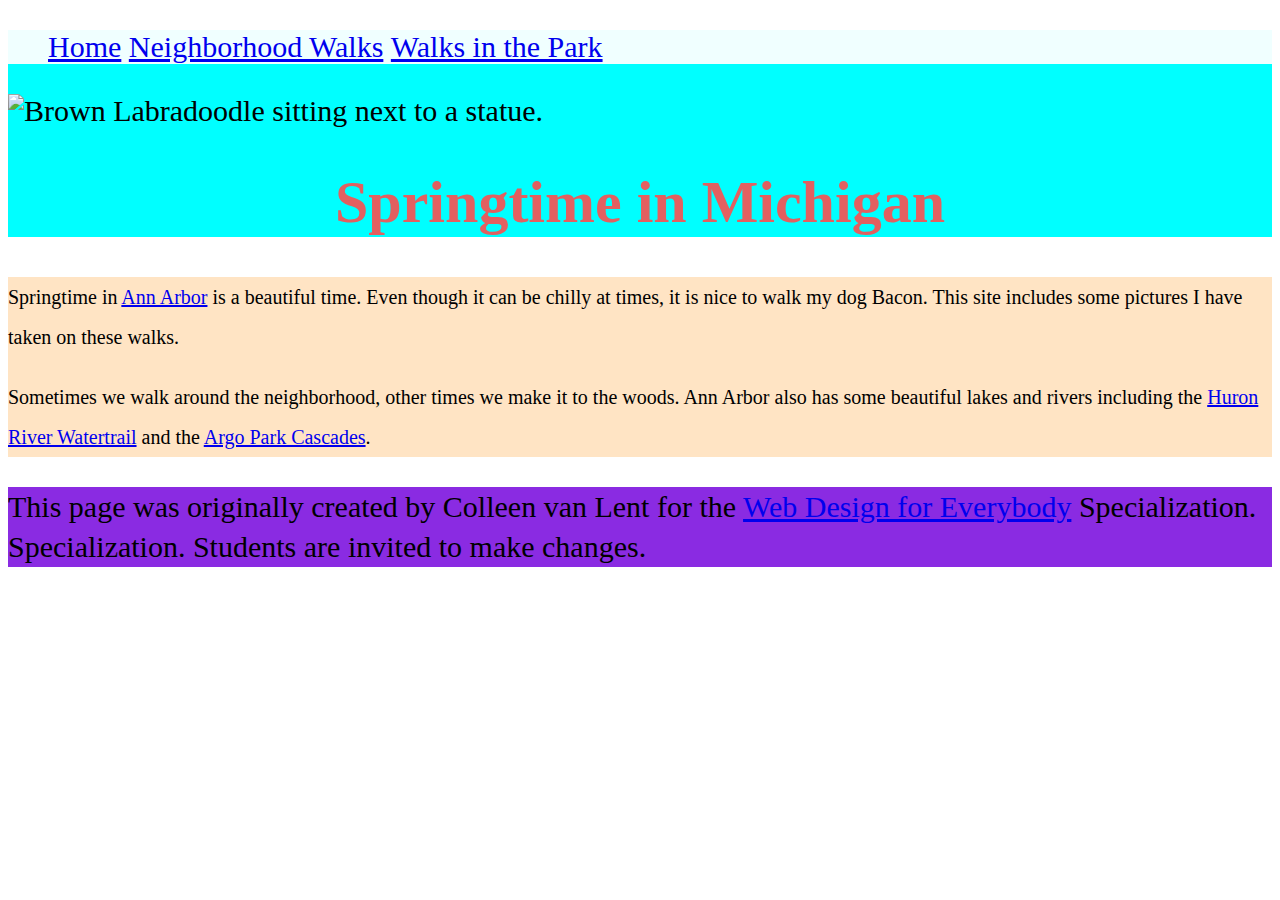
==== index.html @ 85970485 "yes" ====
<!DOCTYPE html>
<html lang="en">

<head>
  <meta charset="utf-8">
  <meta name="viewport" content="width=device-width">
  <title>Springtime In Michigan</title>
  <!-- You will need to link to the CSS file -->
   <link rel="stylesheet" href="css/myStyle.css">
</head>

<body>
  <header>
    <nav>
      <ul>
        <li><a href="index.html">Home</a></li>
        <li><a href="neighborhood.html">Neighborhood Walks</a></li>
        <li><a href="parks.html">Walks in the Park</a></li>
      </ul>
    </nav>
    <img src="images/BaconGallupPark.jpg" width="200" alt="Brown Labradoodle sitting next to a statue.">
    <h1>Springtime in Michigan</h1>
  </header>
  <main>
    <p>Springtime in <a href="https://www.michigan.org/city/ann-arbor">Ann Arbor</a> is a beautiful time. Even though
      it can be chilly at times, it is nice to walk my dog Bacon. This site includes some pictures I have taken on
      these walks. </p>

    <p>Sometimes we walk around the neighborhood, other times we make it to the woods. Ann Arbor also has some
      beautiful lakes and rivers including the <a
        href="https://www.annarbor.org/things-to-do/recreation-outdoors/huron-river/">Huron River Watertrail</a> and
      the <a href="https://www.a2gov.org/departments/Parks-Recreation/parks-places/argo/pages/default.aspx">Argo Park
        Cascades</a>.</p>

  </main>
  <footer>
    <p>This page was originally created by Colleen van Lent for the <a
        href="https://www.coursera.org/specializations/web-design"> Web Design for Everybody</a> Specialization.
      Specialization. Students are invited to make changes.</p>
  </footer>

</body>

</html>
---- css/myStyle.css ----
body{
    font-family: 'Times New Roman', Times, serif;
    font-size: 30px;
}
header{
    background-color: aqua;
}
nav{
    background-color: azure;
}
main{
    background-color: bisque;
    font-size: 20px;
}
footer{
    background-color: blueviolet;
}
li{
    display: inline;
    width: 10px;
}
h1{
    text-align: center;
    font-family: 'Times New Roman', Times, serif;
    color: #e26060;
}
p{
    line-height: 40px;
}
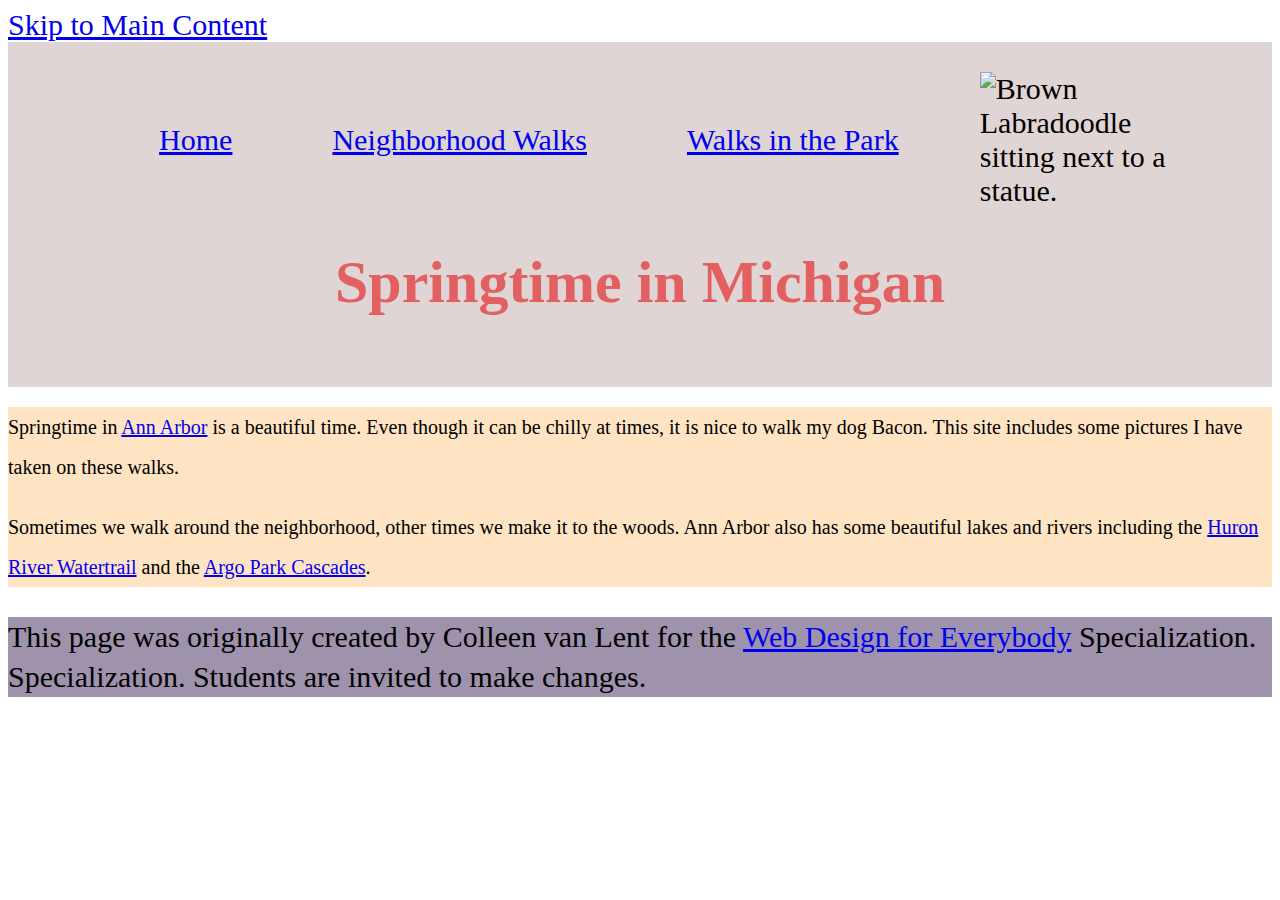
==== commit fbc9796f: "yes" ====
--- a/index.html
+++ b/index.html
@@ -10,6 +10,7 @@
 </head>
 
 <body>
+  <a  href="#main">Skip to Main Content</a>
   <header>
     <nav>
       <ul>
@@ -21,7 +22,7 @@
     <img src="images/BaconGallupPark.jpg" width="200" alt="Brown Labradoodle sitting next to a statue.">
     <h1>Springtime in Michigan</h1>
   </header>
-  <main>
+  <main id="main">
     <p>Springtime in <a href="https://www.michigan.org/city/ann-arbor">Ann Arbor</a> is a beautiful time. Even though
       it can be chilly at times, it is nice to walk my dog Bacon. This site includes some pictures I have taken on
       these walks. </p>
--- a/css/myStyle.css
+++ b/css/myStyle.css
@@ -2,27 +2,55 @@
     font-family: 'Times New Roman', Times, serif;
     font-size: 30px;
 }
+/* header */
 header{
-    background-color: aqua;
+    background-color:#e0d5d5;
+    display: grid;
+    grid-template-areas: 'nav img' 
+                        'ha ha';
+    padding: 30px;
 }
+
 nav{
-    background-color: azure;
+    grid-area: nav;
+    display: block;
+    align-content: center;
 }
+header img{
+    grid-area: img;
+}
+ul{
+    list-style-type: none;
+    display: flex;
+    flex-wrap: wrap;
+    justify-content: center;
+}
+li{
+    margin:0 50px;
+}
+h1{ display: block;
+    grid-area: ha;
+    text-align: center;
+    font-family: 'Times New Roman', Times, serif;
+    color: #e26060;
+}
+/* main */
 main{
     background-color: bisque;
     font-size: 20px;
 }
+.flex-box{
+    display: flex;
+    flex-wrap: wrap;
+    justify-content: center;
+}
+.flex-box img{
+    
+    width: 25%;
+    margin: 20px;
+}
 footer{
-    background-color: blueviolet;
-}
-li{
-    display: inline;
-    width: 10px;
-}
-h1{
-    text-align: center;
-    font-family: 'Times New Roman', Times, serif;
-    color: #e26060;
+    background-color: rgb(159, 146, 172);
 }
 p{
     line-height: 40px;
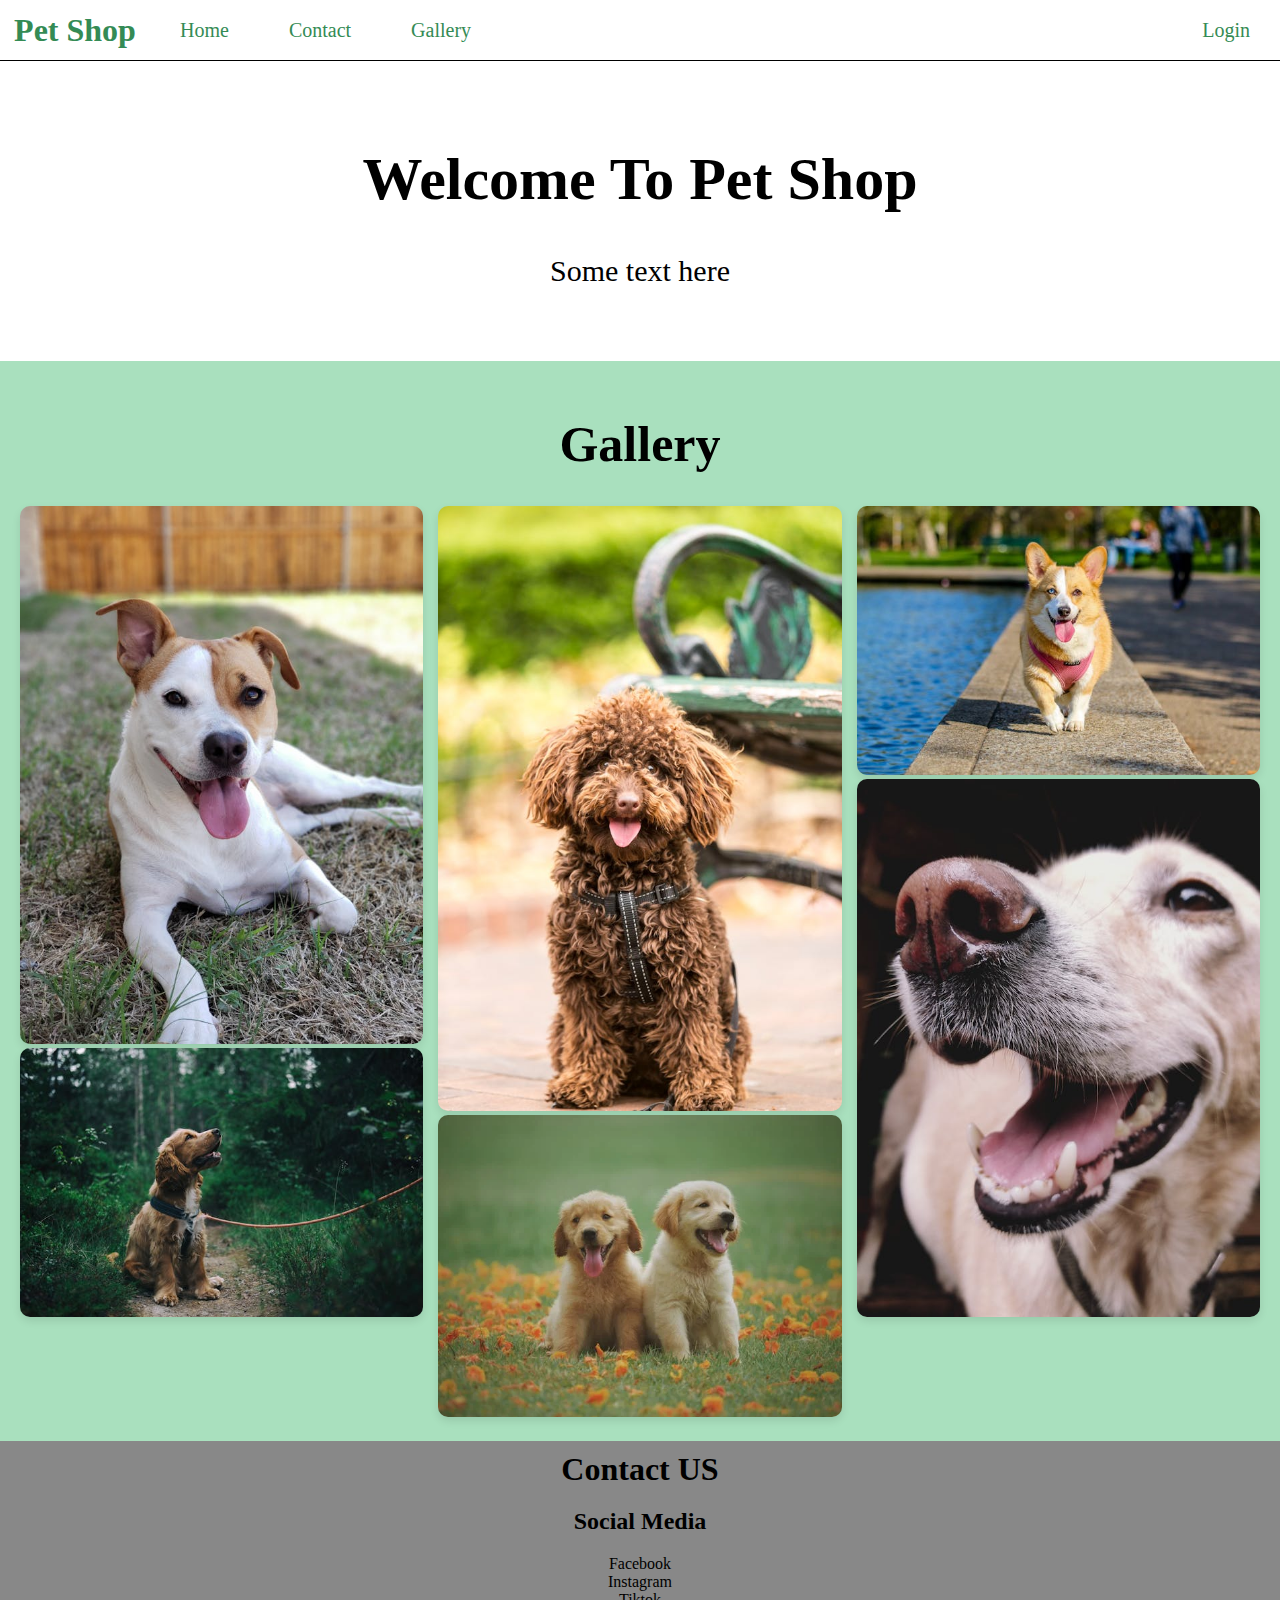
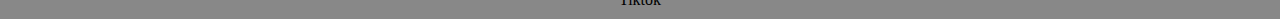
==== commit e3b67e05: "yes" ====
--- a/index.html
+++ b/index.html
@@ -3,43 +3,52 @@
 
 <head>
   <meta charset="utf-8">
-  <meta name="viewport" content="width=device-width">
-  <title>Springtime In Michigan</title>
-  <!-- You will need to link to the CSS file -->
-   <link rel="stylesheet" href="css/myStyle.css">
+  <meta name="viewport" content="width=device-width initial-scale=1.0">
+  <title>PetShop</title>
+  <link rel="stylesheet" href="css/myStyle.css">
 </head>
 
 <body>
-  <a  href="#main">Skip to Main Content</a>
-  <header>
+  <header class="header">
     <nav>
       <ul>
+        <li><h1>Pet Shop</h1></lik>
         <li><a href="index.html">Home</a></li>
-        <li><a href="neighborhood.html">Neighborhood Walks</a></li>
-        <li><a href="parks.html">Walks in the Park</a></li>
+        <li><a href="#contact">Contact</a></li>
+        <li><a href="#gallery">Gallery</a></li>
+        <li style="float: right;"><a href="login.html" >Login</a></li>
       </ul>
     </nav>
-    <img src="images/BaconGallupPark.jpg" width="200" alt="Brown Labradoodle sitting next to a statue.">
-    <h1>Springtime in Michigan</h1>
   </header>
-  <main id="main">
-    <p>Springtime in <a href="https://www.michigan.org/city/ann-arbor">Ann Arbor</a> is a beautiful time. Even though
-      it can be chilly at times, it is nice to walk my dog Bacon. This site includes some pictures I have taken on
-      these walks. </p>
+  <main>
+      <section class="welcome">
+        <h1>Welcome To Pet Shop</h1>
+        <p>Some text here</p>
+      </section>
+      <section class="gallery" id="gallery" >
+          <h1>Gallery</h1>
+          <div class="container">
+              <img src="images/pexels-photo-1078090.jpeg" alt="dog" width="300" height="400">
+              <img src="images/pexels-photo-1254140.jpeg" alt="dog" width="300" height="200" >
+              <img src="images/pexels-photo-1390784.jpeg" alt="dog" width="300" height="400">
+              <img src="images/pexels-photo-1108099.webp" alt="dog" width="300" height="200">
+              <img src="images/pexels-photo-58997.jpeg" alt="dog" width="300" height="200" >
+              <img src="images/pexels-photo-662417.jpeg" alt="dog" width="300" height="400">
 
-    <p>Sometimes we walk around the neighborhood, other times we make it to the woods. Ann Arbor also has some
-      beautiful lakes and rivers including the <a
-        href="https://www.annarbor.org/things-to-do/recreation-outdoors/huron-river/">Huron River Watertrail</a> and
-      the <a href="https://www.a2gov.org/departments/Parks-Recreation/parks-places/argo/pages/default.aspx">Argo Park
-        Cascades</a>.</p>
-
+          </div>
+      </section>
   </main>
-  <footer>
-    <p>This page was originally created by Colleen van Lent for the <a
-        href="https://www.coursera.org/specializations/web-design"> Web Design for Everybody</a> Specialization.
-      Specialization. Students are invited to make changes.</p>
+  <footer id="contact">
+    <h1>Contact US</h1>
+      <section>
+        <h2>Social Media</h2>
+      <ul>
+        <li><a>Facebook</a></li>
+        <li><a>Instagram</a></li>
+        <li><a>Tiktok</a></li>
+      </ul>
+    </section>
   </footer>
-
 </body>
 
 </html>--- a/css/myStyle.css
+++ b/css/myStyle.css
@@ -1,57 +1,103 @@
 body{
+    margin: 0;
+    box-sizing: border-box;
     font-family: 'Times New Roman', Times, serif;
+}
+
+/* HOME */
+/* HEADER */
+
+.header{
+    border-bottom: 1px solid black;
+}
+
+.header nav ul li h1{
+    margin: 0;
+    height: 60px;
+    width: 150px;
+    align-content: center;
+    text-align: center;
+    color: #348b55;
+}
+
+.header nav ul{
+    list-style-type: none;
+    margin: 0;
+    padding: 0;
+    overflow: hidden;
+}
+
+.header nav li{
+    float: left;
+}
+
+.header nav li a{
+    text-decoration: none;
+    display: inline-block;
+    font-size: 20px;
+    color: #000;
+    height: 60px;
+    align-content: center;
+    text-align: center;
+    padding: 0 30px 0 30px;
+    color: #348b55;
+}
+
+.header nav li a:hover{
+    background-color: #a9e0be;
+    border-radius: 10px;
+}
+
+/* MAIN */
+/* SECTION WELCOME */
+.welcome{
+    text-align: center;
+    align-content: center;
+    color: #000000;
+    height: 300px;
     font-size: 30px;
 }
-/* header */
-header{
-    background-color:#e0d5d5;
-    display: grid;
-    grid-template-areas: 'nav img' 
-                        'ha ha';
-    padding: 30px;
+
+/* SECTION  */
+
+.gallery{
+    background-color: #a9e0be;
+    padding: 20px;
+    margin: 0;
 }
+.gallery h1{
+    text-align: center;
+    font-size: 50px;
+}
+.container {
+    column-count: 3; /* Số cột bạn muốn hiển thị */
+    column-gap: 15px; /* Khoảng cách giữa các cột */
+  }
 
-nav{
-    grid-area: nav;
-    display: block;
-    align-content: center;
-}
-header img{
-    grid-area: img;
-}
-ul{
+  .container img {
+    width: 100%;
+    height: auto;
+    border-radius: 10px;
+    box-shadow: 0 4px 8px rgba(0,0,0,0.1);
+    break-inside: avoid;
+  }
+
+  /* FOOTER */
+  footer{
+    background-color: #888888;
+    color: #000;
+    padding: 10px;
+    text-align: center;
+  }
+  footer h1{
+    margin: 0;
+  }
+
+  footer section ul{
     list-style-type: none;
-    display: flex;
-    flex-wrap: wrap;
-    justify-content: center;
-}
-li{
-    margin:0 50px;
-}
-h1{ display: block;
-    grid-area: ha;
-    text-align: center;
-    font-family: 'Times New Roman', Times, serif;
-    color: #e26060;
-}
-/* main */
-main{
-    background-color: bisque;
-    font-size: 20px;
-}
-.flex-box{
-    display: flex;
-    flex-wrap: wrap;
-    justify-content: center;
-}
-.flex-box img{
-    
-    width: 25%;
-    margin: 20px;
-}
-footer{
-    background-color: rgb(159, 146, 172);
-}
-p{
-    line-height: 40px;
-}+    margin: 0;
+    padding: 0;
+  }
+
+
+
